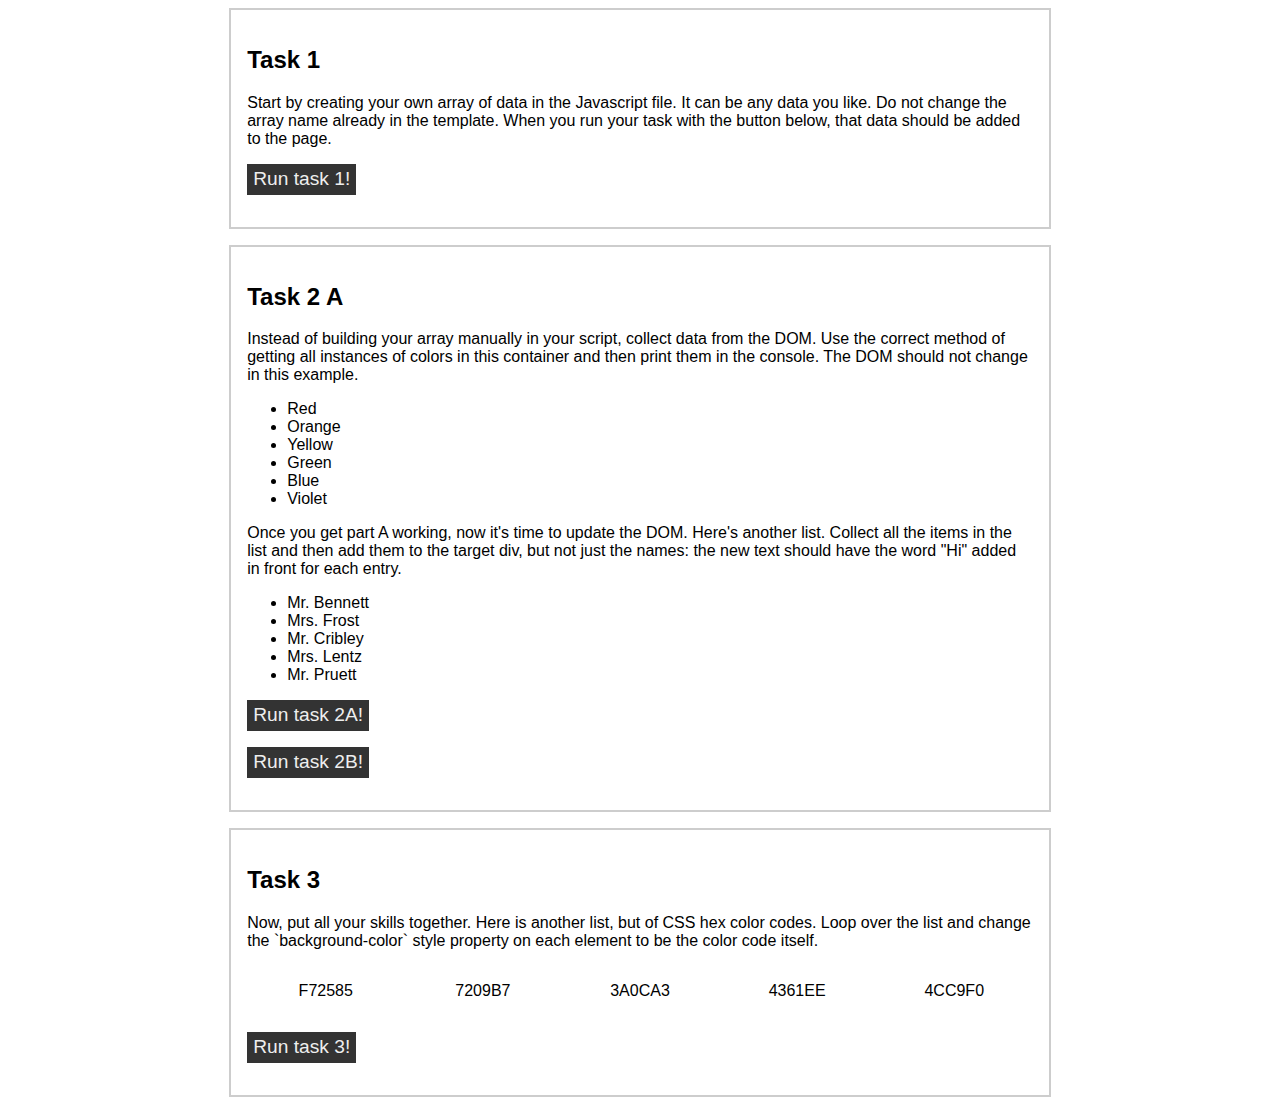
==== ex04/index.html @ 08aa90a5 "Merge pull request #3 from Buchanan-High-School/main" ====
<!doctype html>
<html lang="en">
  <head>
    <meta charset="UTF-8" />
    <meta name="viewport" content="width=device-width, initial-scale=1.0" />
    <title>JS Ex04 Template</title>
    <link rel="stylesheet" href="style.css" />
    <script src="script.js"></script>
  </head>
  <body>
    <main>
      <section class="task" id="task1">
        <h2>Task 1</h2>
        <p>
          Start by creating your own array of data in the Javascript file. It
          can be any data you like. Do not change the array name already in the
          template. When you run your task with the button below, that data
          should be added to the page.
        </p>
        <div id="task-1-target"></div>
        <button onclick="task1()">Run task 1!</button>
      </section>
      <section class="task" id="task2">
        <h2>Task 2 A</h2>
        <p>
          Instead of building your array manually in your script, collect data
          from the DOM. Use the correct method of getting all instances of
          colors in this container and then print them in the console. The DOM
          should not change in this example.
        </p>
        <ul id="color-list">
          <li>Red</li>
          <li>Orange</li>
          <li>Yellow</li>
          <li>Green</li>
          <li>Blue</li>
          <li>Violet</li>
        </ul>
        <p>
          Once you get part A working, now it's time to update the DOM. Here's
          another list. Collect all the items in the list and then add them to
          the target div, but not just the names: the new text should have the
          word "Hi" added in front for each entry.
        </p>
        <ul id="name-list">
          <li>Mr. Bennett</li>
          <li>Mrs. Frost</li>
          <li>Mr. Cribley</li>
          <li>Mrs. Lentz</li>
          <li>Mr. Pruett</li>
        </ul>
        <button onclick="task2A()">Run task 2A!</button>
        <button onclick="task2B()">Run task 2B!</button>
      </section>
      <section class="task" id="task3">
        <h2>Task 3</h2>
        <p>
          Now, put all your skills together. Here is another list, but of CSS
          hex color codes. Loop over the list and change the `background-color`
          style property on each element to be the color code itself.
        </p>
        <div class="box flex">
          <div class="item">
            <p>F72585</p>
          </div>
          <div class="item">
            <p>7209B7</p>
          </div>
          <div class="item">
            <p>3A0CA3</p>
          </div>
          <div class="item">
            <p>4361EE</p>
          </div>
          <div class="item">
            <p>4CC9F0</p>
          </div>
        </div>
        <button onclick="task3()">Run task 3!</button>
      </section>
    </main>
  </body>
</html>
---- ex04/style.css ----
:root {
  font-size: 16px;
  font-family: sans-serif;
  box-sizing: border-box;
}

main {
  font-family: inherit;
  display: flex;
  flex-direction: column;
  width: 65%;
  margin: 0 auto;
}

main > * + * {
  margin-top: 1em;
}

button {
  display: block;
  margin: 1rem 0;
  line-height: 1.5;
  font-size: 1.2rem;
  background-color: #333;
  color: #eee;
  border: none;
}

button:hover {
  cursor: pointer;
}

.task {
  border: 2px solid #cdcdcd;
  padding: 1rem;
}

#task1 ul {
  list-style-type: none;
}

#task1 li {
  width: 25%;
  padding: 1rem;
  border: 1px solid #888;
  background-color: #f4b860;
}

#task1 li:first-child {
  border-top-left-radius: 0.5em;
  border-top-right-radius: 0.5em;
}

#task1 li:last-child {
  border-bottom-left-radius: 0.5em;
  border-bottom-right-radius: 0.5em;
}

#task2 > #container {
  display: flex;
  justify-content: center;
  align-items: center;
  height: 8rem;
  width: 100%;
  position: relative;
}

#task2 > #container > #square {
  height: 4rem;
  width: 4rem;
  background-color: #555;
}

#task2 > #container > #circle {
  position: absolute;
  height: 6rem;
  width: 6rem;
  border-radius: 50%;
  background-color: aqua;
}

#task3 > .box.flex {
  display: flex;
  flex-direction: row;
  justify-content: center;
}

.box.flex > .item {
  flex: 1 1 0;
  text-align: center;
}

.item.new {
  background-color: #f4b860;
}
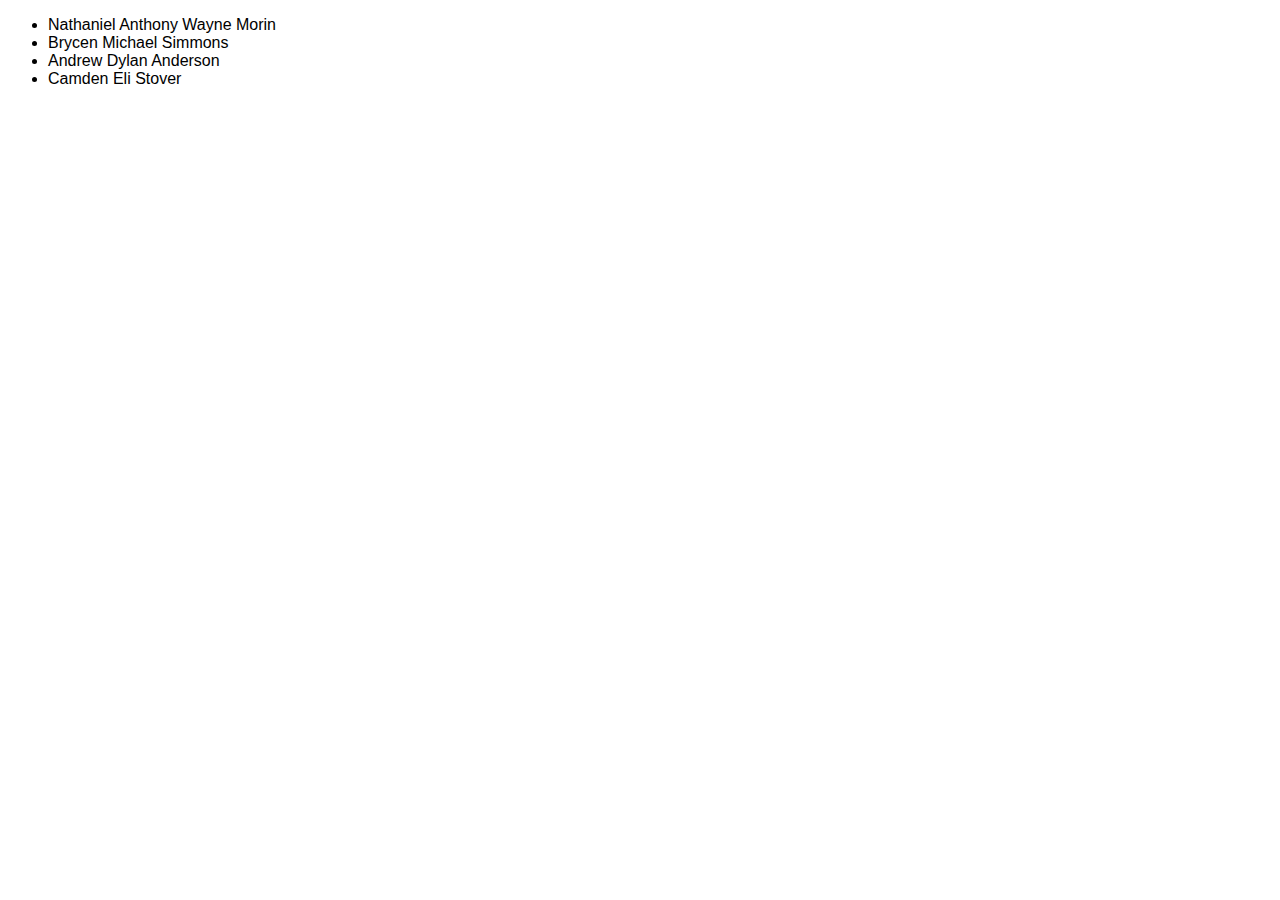
==== commit 7bd84e61: "Finished Task 3" ====
--- a/ex04/index.html
+++ b/ex04/index.html
@@ -1,83 +1,21 @@
-<!doctype html>
+<!DOCTYPE html>
 <html lang="en">
-  <head>
-    <meta charset="UTF-8" />
-    <meta name="viewport" content="width=device-width, initial-scale=1.0" />
-    <title>JS Ex04 Template</title>
-    <link rel="stylesheet" href="style.css" />
-    <script src="script.js"></script>
-  </head>
-  <body>
-    <main>
-      <section class="task" id="task1">
-        <h2>Task 1</h2>
-        <p>
-          Start by creating your own array of data in the Javascript file. It
-          can be any data you like. Do not change the array name already in the
-          template. When you run your task with the button below, that data
-          should be added to the page.
-        </p>
-        <div id="task-1-target"></div>
-        <button onclick="task1()">Run task 1!</button>
-      </section>
-      <section class="task" id="task2">
-        <h2>Task 2 A</h2>
-        <p>
-          Instead of building your array manually in your script, collect data
-          from the DOM. Use the correct method of getting all instances of
-          colors in this container and then print them in the console. The DOM
-          should not change in this example.
-        </p>
-        <ul id="color-list">
-          <li>Red</li>
-          <li>Orange</li>
-          <li>Yellow</li>
-          <li>Green</li>
-          <li>Blue</li>
-          <li>Violet</li>
+<head>
+    <meta charset="UTF-8">
+    <meta name="viewport" content="width=device-width, initial-scale=1.0">
+    <title>Document</title>
+    <link rel="stylesheet" href="style.css">
+    <script src="script.js" defer></script>
+</head>
+<body>
+    <div id="parent">
+        <ul>
+            <li>Nathaniel Anthony Wayne Morin</li>
+            <li>Brycen Michael Simmons</li>
+            <li>Andrew Dylan Anderson</li>
+            <li>Camden Eli Stover</li>
         </ul>
-        <p>
-          Once you get part A working, now it's time to update the DOM. Here's
-          another list. Collect all the items in the list and then add them to
-          the target div, but not just the names: the new text should have the
-          word "Hi" added in front for each entry.
-        </p>
-        <ul id="name-list">
-          <li>Mr. Bennett</li>
-          <li>Mrs. Frost</li>
-          <li>Mr. Cribley</li>
-          <li>Mrs. Lentz</li>
-          <li>Mr. Pruett</li>
-        </ul>
-        <button onclick="task2A()">Run task 2A!</button>
-        <button onclick="task2B()">Run task 2B!</button>
-      </section>
-      <section class="task" id="task3">
-        <h2>Task 3</h2>
-        <p>
-          Now, put all your skills together. Here is another list, but of CSS
-          hex color codes. Loop over the list and change the `background-color`
-          style property on each element to be the color code itself.
-        </p>
-        <div class="box flex">
-          <div class="item">
-            <p>F72585</p>
-          </div>
-          <div class="item">
-            <p>7209B7</p>
-          </div>
-          <div class="item">
-            <p>3A0CA3</p>
-          </div>
-          <div class="item">
-            <p>4361EE</p>
-          </div>
-          <div class="item">
-            <p>4CC9F0</p>
-          </div>
-        </div>
-        <button onclick="task3()">Run task 3!</button>
-      </section>
-    </main>
-  </body>
-</html>
+    </div>
+    <ul id="reciever"></ul>
+</body>
+</html>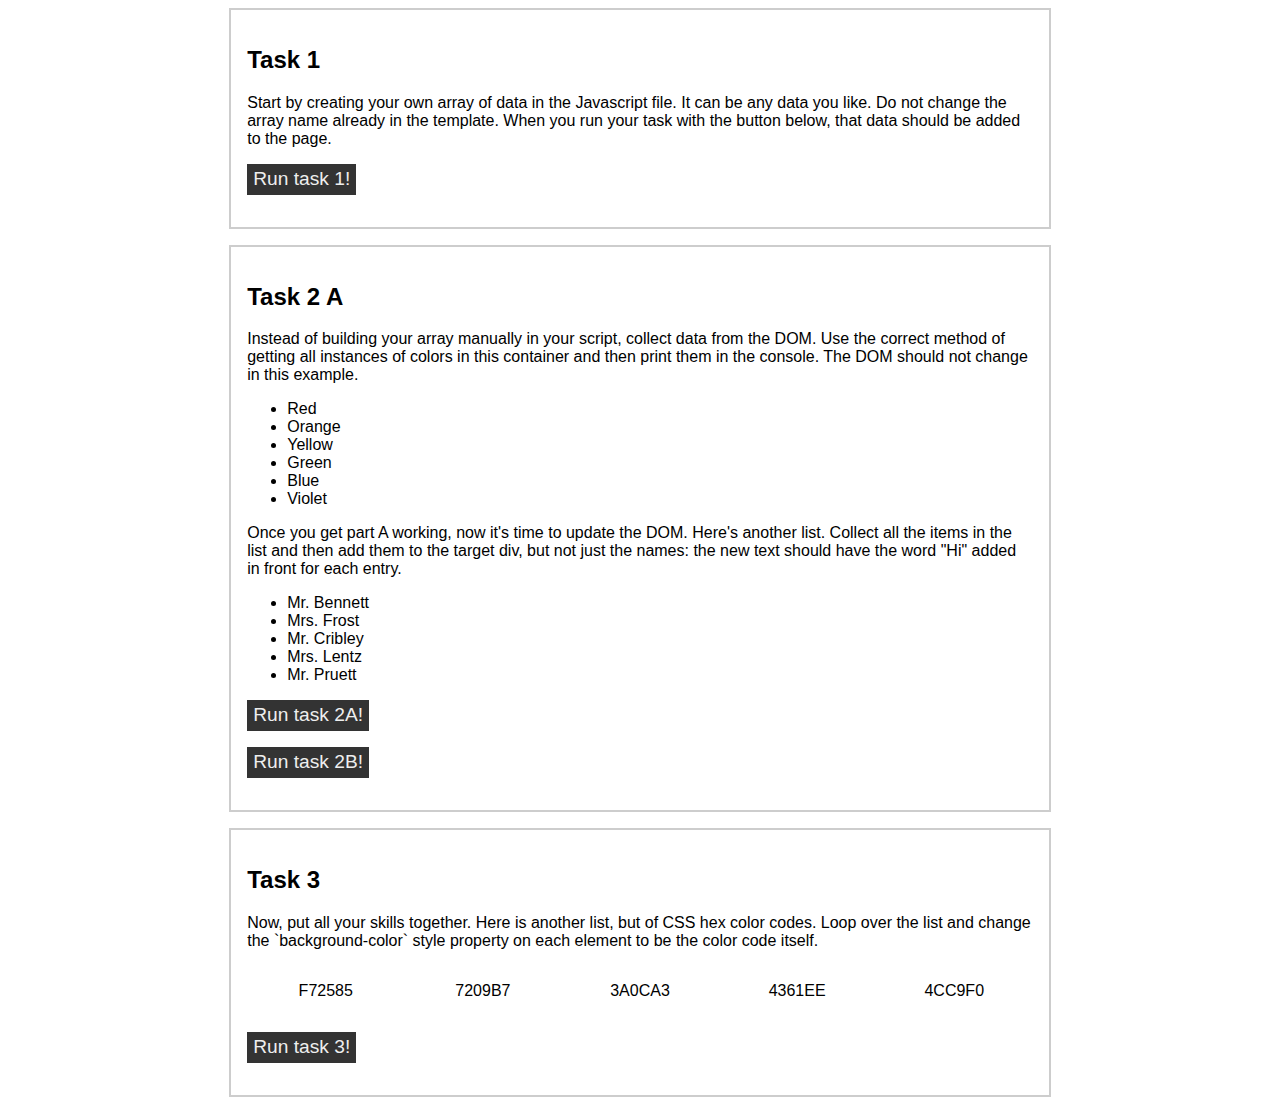
==== commit bea2bd8e: "Merge branch 'main' of https://github.com/Buchanan-High-School/javascript-exercises-freakbob-tech" ====
--- a/ex04/index.html
+++ b/ex04/index.html
@@ -1,21 +1,83 @@
-<!DOCTYPE html>
+<!doctype html>
 <html lang="en">
-<head>
-    <meta charset="UTF-8">
-    <meta name="viewport" content="width=device-width, initial-scale=1.0">
-    <title>Document</title>
-    <link rel="stylesheet" href="style.css">
-    <script src="script.js" defer></script>
-</head>
-<body>
-    <div id="parent">
-        <ul>
-            <li>Nathaniel Anthony Wayne Morin</li>
-            <li>Brycen Michael Simmons</li>
-            <li>Andrew Dylan Anderson</li>
-            <li>Camden Eli Stover</li>
+  <head>
+    <meta charset="UTF-8" />
+    <meta name="viewport" content="width=device-width, initial-scale=1.0" />
+    <title>JS Ex04 Template</title>
+    <link rel="stylesheet" href="style.css" />
+    <script src="script.js"></script>
+  </head>
+  <body>
+    <main>
+      <section class="task" id="task1">
+        <h2>Task 1</h2>
+        <p>
+          Start by creating your own array of data in the Javascript file. It
+          can be any data you like. Do not change the array name already in the
+          template. When you run your task with the button below, that data
+          should be added to the page.
+        </p>
+        <div id="task-1-target"></div>
+        <button onclick="task1()">Run task 1!</button>
+      </section>
+      <section class="task" id="task2">
+        <h2>Task 2 A</h2>
+        <p>
+          Instead of building your array manually in your script, collect data
+          from the DOM. Use the correct method of getting all instances of
+          colors in this container and then print them in the console. The DOM
+          should not change in this example.
+        </p>
+        <ul id="color-list">
+          <li>Red</li>
+          <li>Orange</li>
+          <li>Yellow</li>
+          <li>Green</li>
+          <li>Blue</li>
+          <li>Violet</li>
         </ul>
-    </div>
-    <ul id="reciever"></ul>
-</body>
-</html>+        <p>
+          Once you get part A working, now it's time to update the DOM. Here's
+          another list. Collect all the items in the list and then add them to
+          the target div, but not just the names: the new text should have the
+          word "Hi" added in front for each entry.
+        </p>
+        <ul id="name-list">
+          <li>Mr. Bennett</li>
+          <li>Mrs. Frost</li>
+          <li>Mr. Cribley</li>
+          <li>Mrs. Lentz</li>
+          <li>Mr. Pruett</li>
+        </ul>
+        <button onclick="task2A()">Run task 2A!</button>
+        <button onclick="task2B()">Run task 2B!</button>
+      </section>
+      <section class="task" id="task3">
+        <h2>Task 3</h2>
+        <p>
+          Now, put all your skills together. Here is another list, but of CSS
+          hex color codes. Loop over the list and change the `background-color`
+          style property on each element to be the color code itself.
+        </p>
+        <div class="box flex">
+          <div class="item">
+            <p>F72585</p>
+          </div>
+          <div class="item">
+            <p>7209B7</p>
+          </div>
+          <div class="item">
+            <p>3A0CA3</p>
+          </div>
+          <div class="item">
+            <p>4361EE</p>
+          </div>
+          <div class="item">
+            <p>4CC9F0</p>
+          </div>
+        </div>
+        <button onclick="task3()">Run task 3!</button>
+      </section>
+    </main>
+  </body>
+</html>
